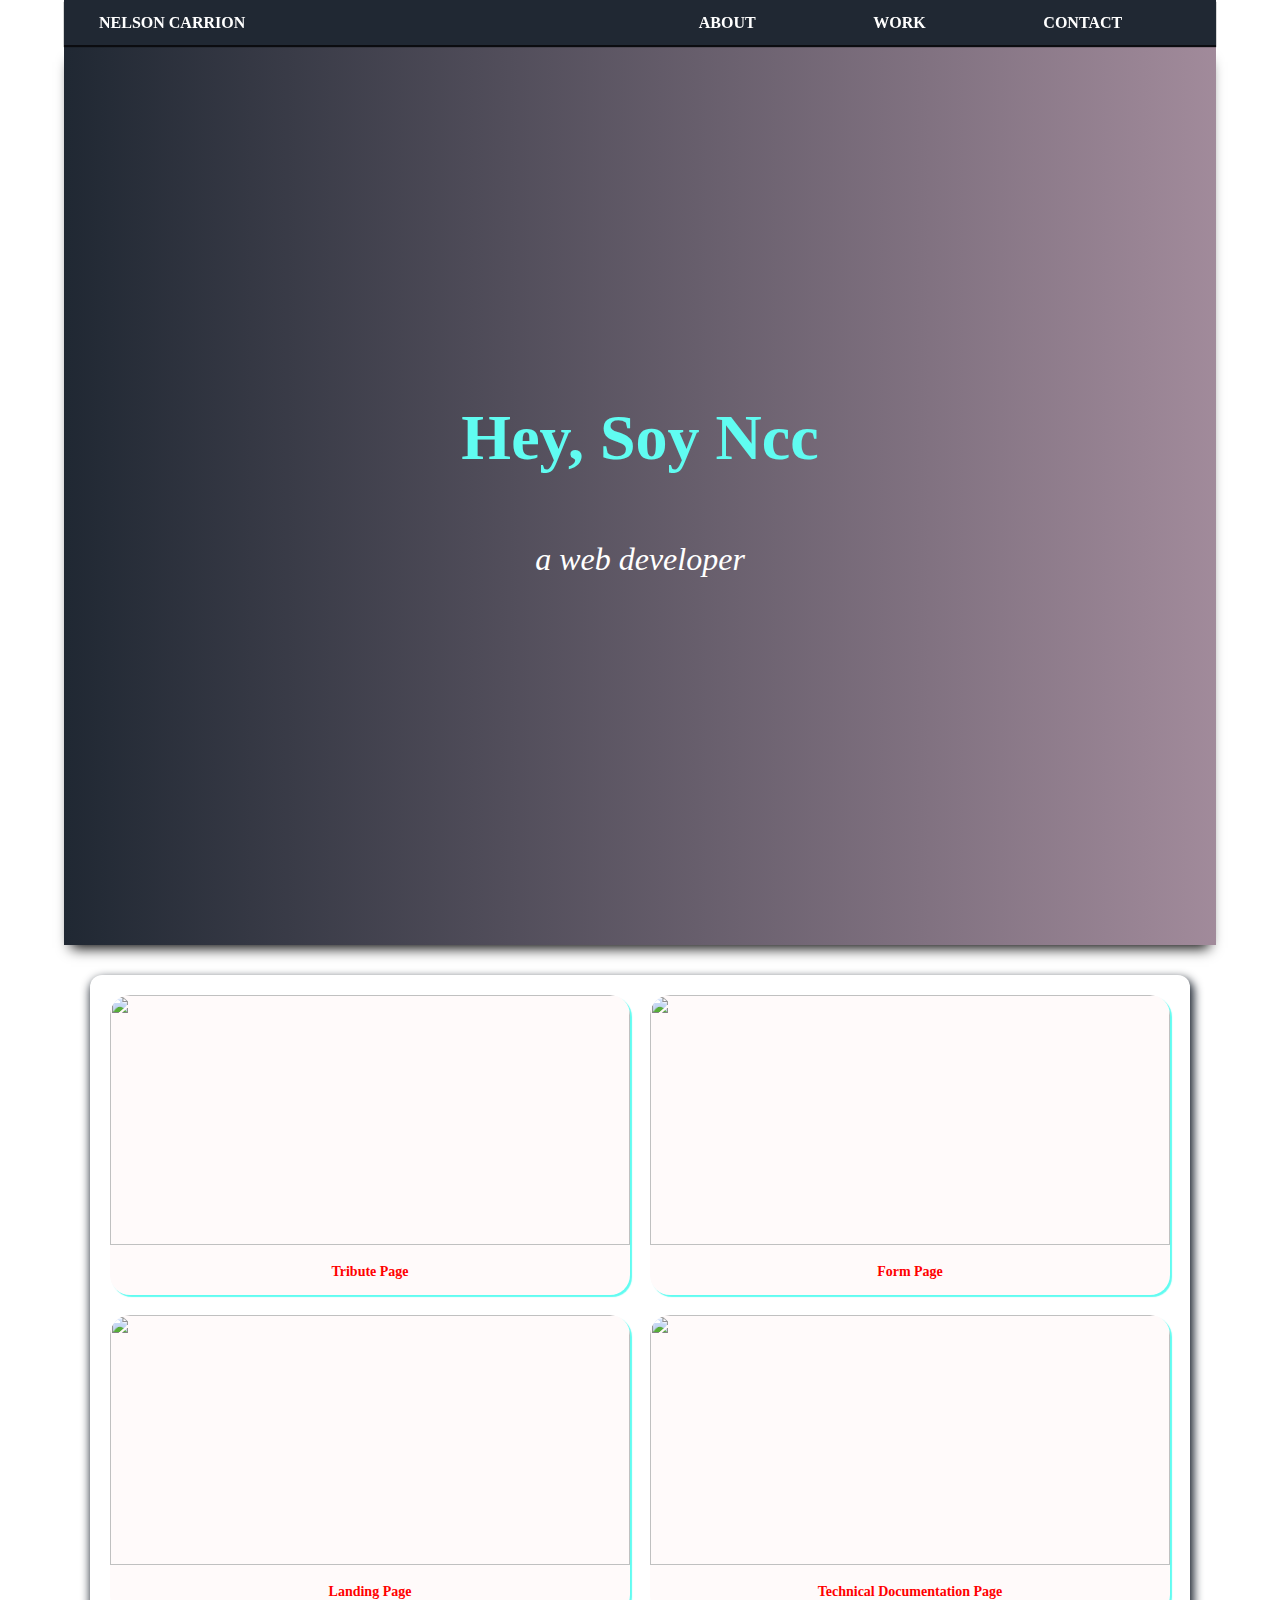
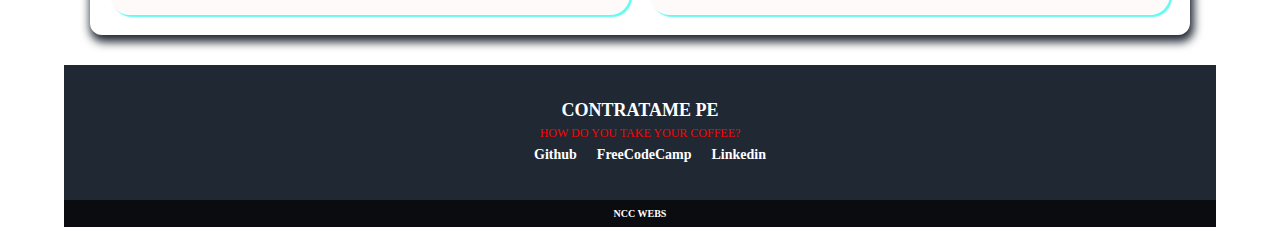
==== portafolio/index.html @ d1f337bb "main" ====
<!DOCTYPE html>
<html lang="e">
  <head>
    <meta charset="UTF-8" />
    <meta http-equiv="X-UA-Compatible" content="IE=edge" />
    <meta name="viewport" content="width=device-width, initial-scale=1.0" />
    <script
      src="https://kit.fontawesome.com/640a139019.js"
      crossorigin="anonymous"
    ></script>
    <link rel="stylesheet" href="styles.css" />
    <title>Portafolio NCC</title>
  </head>
  <body>
    <div class="conteiner">
      <header class="header">
        <div class="logo">
          <h2 class="logo_ncc">Nelson Carrion</h2>
        </div>

        <nav id="navbar">
          <ul class="nav-list">
            <li class="nav-items">
              <a href="#welcome-section" class="navlink">about</a>
            </li>
            <li class="nav-items">
              <a href="#projects" class="navlink">work</a>
            </li>
            <li class="nav-items">
              <a href="#profile-link" class="navlink">contact</a>
            </li>
          </ul>
        </nav>
      </header>
      <main class="mainpage">
        <section id="welcome-section">
          <div class="welcome-text">
            <h1 class="titulo">Hey, Soy Ncc</h1>
            <p class="subtitulo">a web developer</p>
          </div>
        </section>

        <section class="work" id="projects">
          <div class="project-tile">
            <img
              src="https://i.ibb.co/RYK5WWc/2.png "
              alt=""
              class="img_cards"
            />
            <a
              href="https://codepen.io/ncc001/full/podXbVg"
              target="_blank"
              class="aprojects"
              ><p>Tribute Page</p></a
            >
          </div>
          <div class="box2">
            <img
              src="https://i.ibb.co/GMmjX9K/1.png"
              alt=""
              class="img_cards"
            />
            <a
              href="https://codepen.io/ncc001/full/qBpBXgo"
              target="_blank"
              class="aprojects"
              ><p>Form Page</p></a
            >
          </div>
          <div class="box3">
            <img
              src="https://i.ibb.co/fnXyTq1/4.png"
              alt=""
              class="img_cards"
            />
            <a
              href="https://codepen.io/ncc001/full/MWraWEr"
              target="_blank"
              class="aprojects"
              ><p>Landing Page</p></a
            >
          </div>
          <div class="box4">
            <img
              src="https://i.ibb.co/Z8Yv6pf/3.png"
              alt=""
              class="img_cards"
            />
            <a
              href="https://codepen.io/ncc001/full/dyJMLoa"
              target="_blank"
              class="aprojects"
              ><p>Technical Documentation Page</p></a
            >
          </div>
        </section>

        <section class="contact">
          <div class="header-contact">
            <h2>contratame pe</h2>
            <p class="cont">How do you take your coffee?</p>
          </div>

          <div class="contactlinks">
            <a
              href="https://github.com/ncc001"
              target="_blank"
              id="profile-link"
              ><i class="fa-brands fa-github"></i>github</a
            >
            <a
              href="https://www.freecodecamp.org/fcce056af18-2d45-4503-b7fb-56d947a95aab"
              target="_blank"
              id="profile-link"
              ><i class="fa-brands fa-free-code-camp"></i>FreeCodeCamp</a
            >
            <a
              href="https://www.linkedin.com/in/nelson-carrion"
              target="_blank"
              id="profile-link"
              ><i class="fa-brands fa-github"></i>linkedin</a
            >
          </div>
        </section>
      </main>
      <footer class="footersection">
        <h3 class="footertext">ncc webs</h3>
      </footer>
    </div>
  </body>
</html>
---- portafolio/styles.css ----
:root {
  --fuente: "Roboto", sans-serif;
  --color-textos: #60fcf1;
  --color-sections: #202833;
  --color-fuerte: #0b0c10;
}

* {
  margin: 0;
  box-sizing: border-box;
  padding: 0;
}

.conteiner {
  display: grid;
  width: 90vw;
  margin: auto;
  grid-template-columns: repeat(auto-fit, minmax(min(100%, 24rem), 1fr));
}

.header {
  width: 100%;
  grid-column: 1/-1;
  display: grid;
  grid-template-columns: repeat(auto-fit, minmax(min(20%, 25rem), 1fr));
  height: 5vh;
  align-items: center;
  overflow: hidden;
  background-color: var(--color-sections);
  box-shadow: 0px 2px 1px var(--color-fuerte);
  padding: 0 2.1875rem;
  margin: auto;
  font-size: 1rem;
  color: #fff;
  position: sticky;
  top: 0;
}

.logo {
  display: flex;
  justify-content: flex-start;
  align-items: center;
}

.logo_ncc {
  text-transform: uppercase;
  font-size: 1rem;
}

.nav-list {
  list-style: none;
  display: flex;
  justify-content: space-around;
  align-items: center;
  text-transform: uppercase;
  font-weight: 700;
}

.navlink {
  text-decoration: none;
  color: #fff;
  display: inline-block;
}

.mainpage {
  grid-column: 1/-1;
  height: 100%;
}
#welcome-section {
  background-image: linear-gradient(
      to right,
      rgba(32, 40, 51, 1),
      rgba(54, 5, 40, 0.466)
    ),
    url(https://images.unsplash.com/photo-1461749280684-dccba630e2f6?ixlib=rb-1.2.1&ixid=MnwxMjA3fDB8MHxwaG90by1wYWdlfHx8fGVufDB8fHx8&auto=format&fit=crop&w=1169&q=80);
  background-size: cover;
  background-position: 30%;
  height: 100vh;
  display: flex;
  align-items: center;
  justify-content: center;
  text-align: center;
  -webkit-box-shadow: 0px 10px 13px -7px #000000,
    5px 5px 15px 5px rgba(0, 0, 0, 0);
  box-shadow: 0px 10px 13px -7px #000000, 5px 5px 15px 5px rgba(0, 0, 0, 0);
}

.welcome-text {
  padding: auto;
  line-height: 2;
  font-weight: bold;
  font-size: 2rem;
  color: var(--color-textos);
}

.subtitulo {
  padding: 0.625rem;
  color: #fff;
  font-weight: normal;
  font-style: oblique;
}

.work {
  display: grid;
  max-width: 1100px;
  gap: 1.25rem;
  grid-template-columns: repeat(auto-fit, minmax(min(100%, 25rem), 1fr));

  padding: 20px 20px;
  margin: 30px auto;
  -webkit-box-shadow: 2px 5px 10px 2px var(--color-sections);
  box-shadow: 2px 5px 10px 2px var(--color-sections);
  border-radius: 12px;
  -webkit-border-radius: 12px;
  -moz-border-radius: 12px;
  -ms-border-radius: 12px;
  -o-border-radius: 12px;
}

.project-tile {
  background-color: snow;
  box-shadow: 2px 2px 1px var(--color-textos);
  border-radius: 20px;
  -webkit-border-radius: 20px;
  -moz-border-radius: 20px;
  -ms-border-radius: 20px;
  -o-border-radius: 20px;
  overflow: hidden;
}

.box2 {
  background-color: snow;
  box-shadow: 2px 2px 1px var(--color-textos);
  border-radius: 20px;
  -webkit-border-radius: 20px;
  -moz-border-radius: 20px;
  -ms-border-radius: 20px;
  -o-border-radius: 20px;
  overflow: hidden;
}

.box3 {
  background-color: snow;
  box-shadow: 2px 2px 1px var(--color-textos);
  border-radius: 20px;
  -webkit-border-radius: 20px;
  -moz-border-radius: 20px;
  -ms-border-radius: 20px;
  -o-border-radius: 20px;
  overflow: hidden;
}

.box4 {
  background-color: snow;
  box-shadow: 2px 2px 1px var(--color-textos);
  border-radius: 20px;
  -webkit-border-radius: 20px;
  -moz-border-radius: 20px;
  -ms-border-radius: 20px;
  -o-border-radius: 20px;
  overflow: hidden;
}

.box5 {
  background-color: snow;
  box-shadow: 2px 2px 1px var(--color-textos);
  border-radius: 20px;
  -webkit-border-radius: 20px;
  -moz-border-radius: 20px;
  -ms-border-radius: 20px;
  -o-border-radius: 20px;
  overflow: hidden;
}

.box6 {
  background-color: snow;
  box-shadow: 2px 2px 1px var(--color-textos);
  border-radius: 20px;
  -webkit-border-radius: 20px;
  -moz-border-radius: 20px;
  -ms-border-radius: 20px;
  -o-border-radius: 20px;
  overflow: hidden;
}

.img_cards {
  width: 100%;
  height: 250px;
  object-fit: cover;
  object-position: bottom;
  border-radius: 20px 20px 0px 0px;
  -webkit-border-radius: 20px 20px 0px 0px;
  -moz-border-radius: 20px 20px 0px 0px;
  -ms-border-radius: 20px 20px 0px 0px;
  -o-border-radius: 20px 20px 0px 0px;
}

p {
  padding: 0 20px;
  margin: 0.9375rem auto;
  color: red;
  text-align: center;
}

.contact {
  display: flex;
  justify-content: center;
  flex-direction: column;
  line-height: 0.5;
  align-items: center;
  background: var(--color-sections);
  height: 15vh;
  text-align: center;

  overflow: hidden;
}

.header-contact {
  display: block;
  color: #fff;
  text-transform: uppercase;
  font-size: 12px;
}

[class^="fa"] {
  color: white;
  font-size: 15px;
  display: inline-block;
  font-family: "Font Awesome 5 Brands";
  padding: 0 10px;
}

.contactlinks {
  display: flex;
  justify-content: space-evenly;
}

#profile-link,
.aprojects {
  color: white;
  text-decoration: none;
  text-transform: capitalize;
  font-size: 14px;
  font-weight: 700;
}

.footersection {
  grid-column: 1/-1;
  background-color: var(--color-fuerte);
  height: 3vh;
  display: flex;
  justify-content: center;
  align-items: center;
}
.footertext {
  text-align: center;
  color: #fff;
  text-decoration: double;
  text-transform: uppercase;
  font-size: 10px;
}
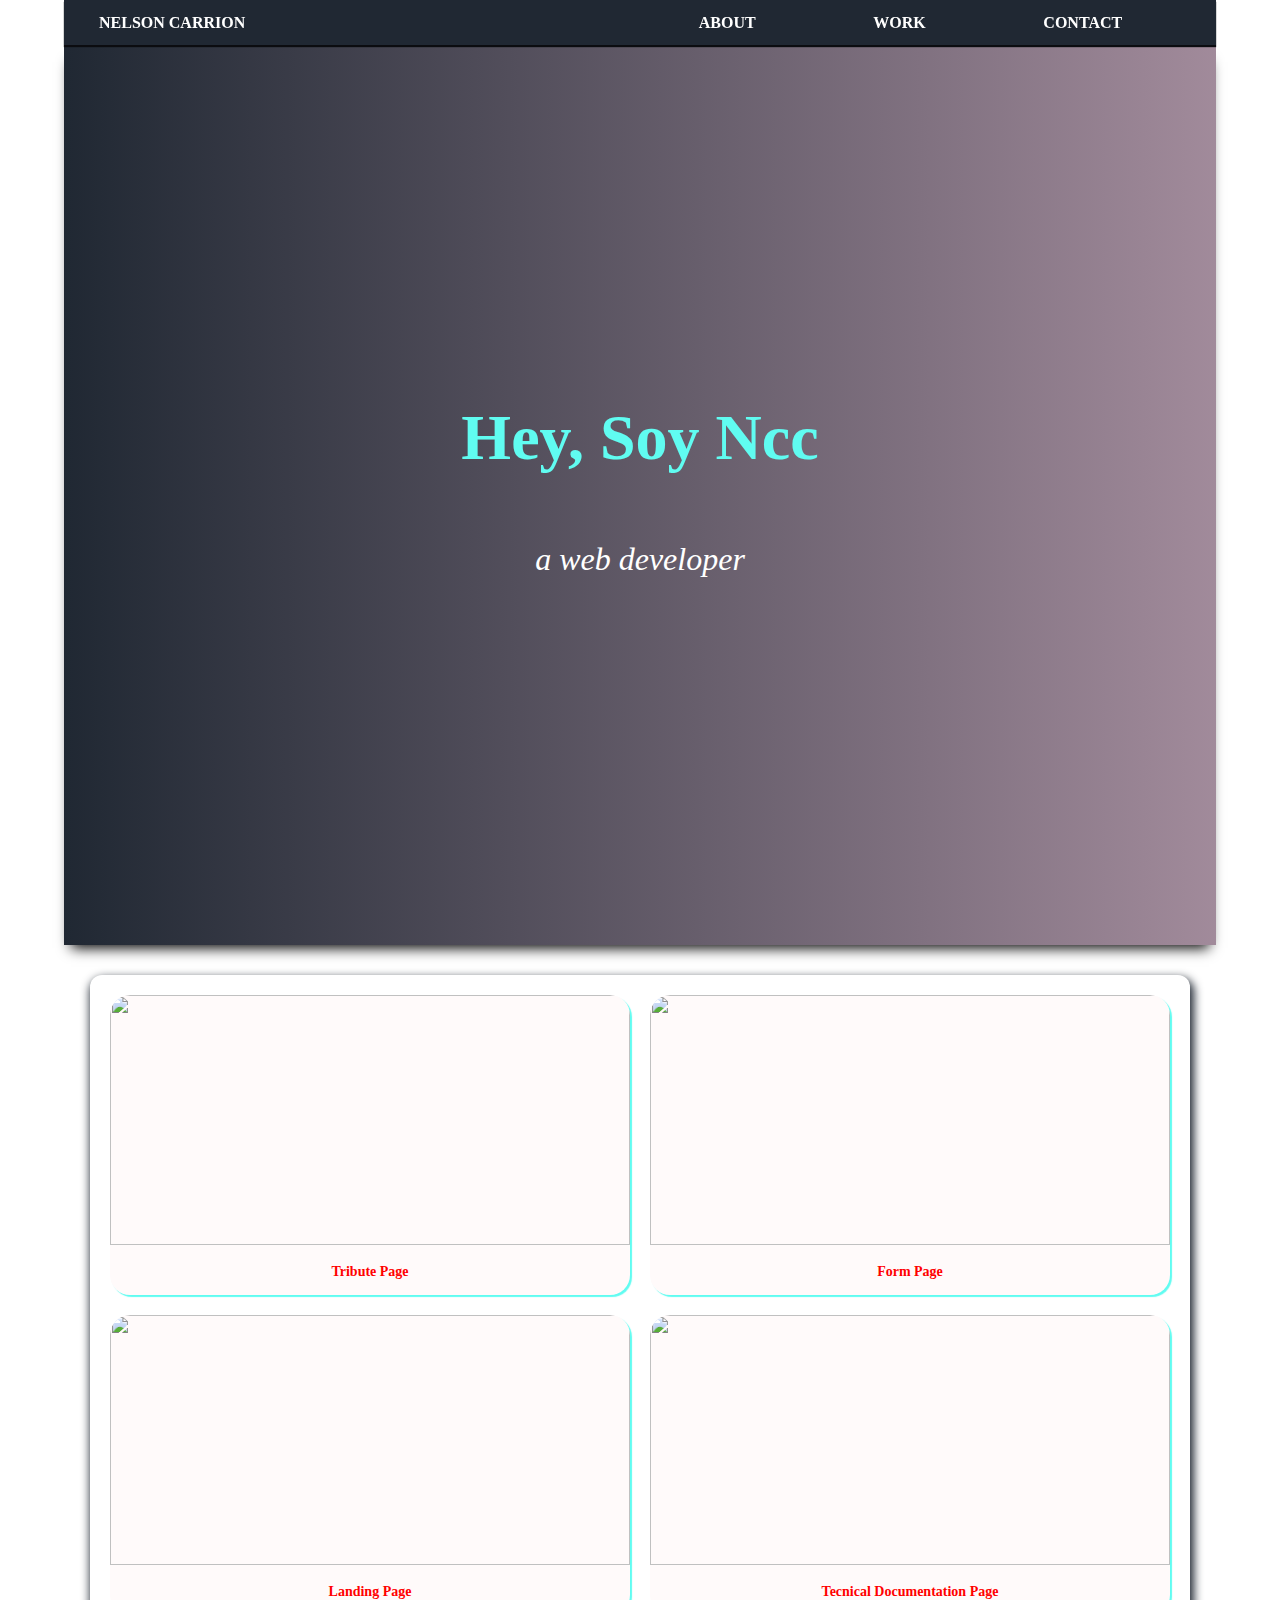
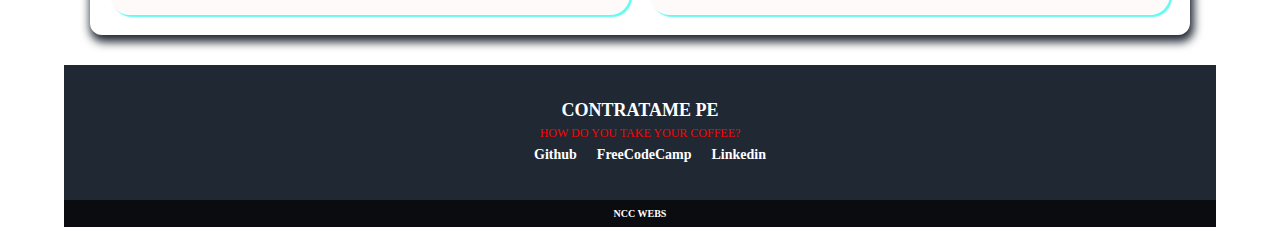
==== commit 4175b79a: "main" ====
--- a/portafolio/index.html
+++ b/portafolio/index.html
@@ -90,7 +90,7 @@
               href="https://codepen.io/ncc001/full/dyJMLoa"
               target="_blank"
               class="aprojects"
-              ><p>Technical Documentation Page</p></a
+              ><p>Tecnical Documentation Page</p></a
             >
           </div>
         </section>
